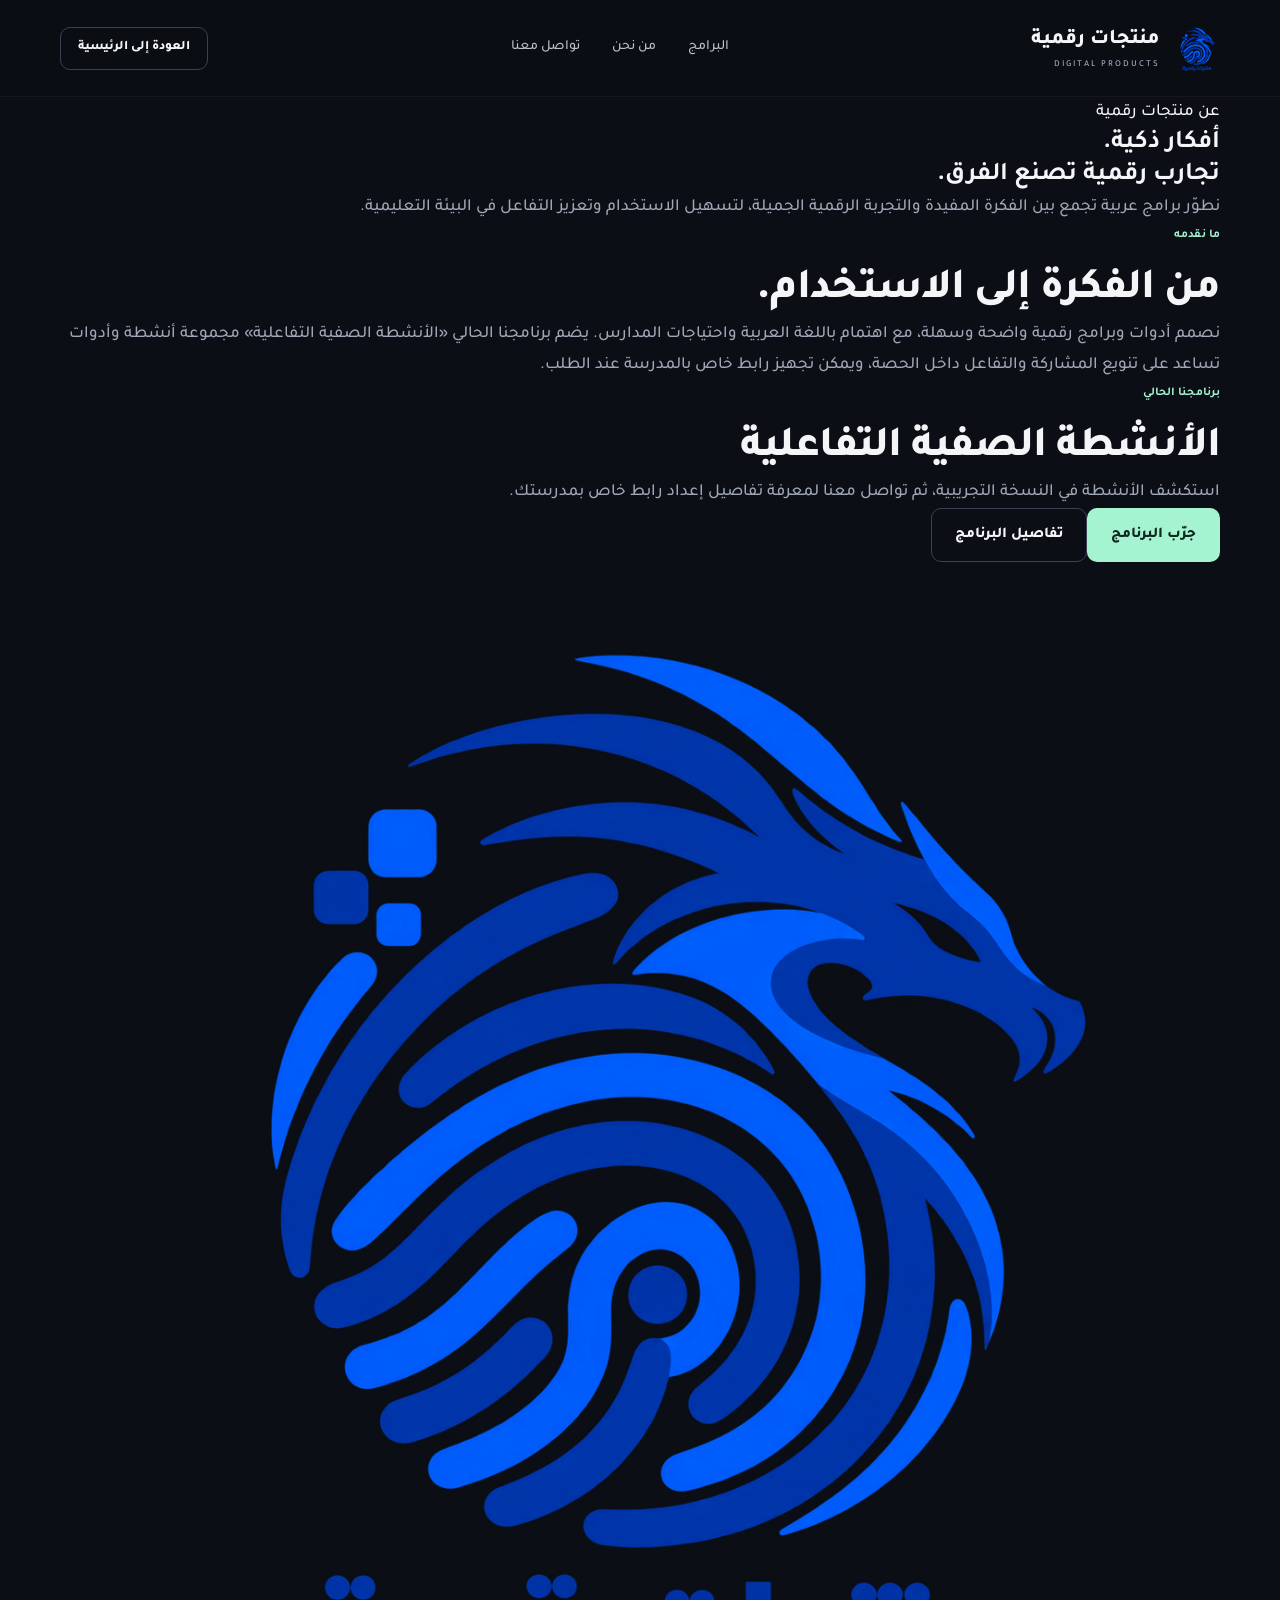
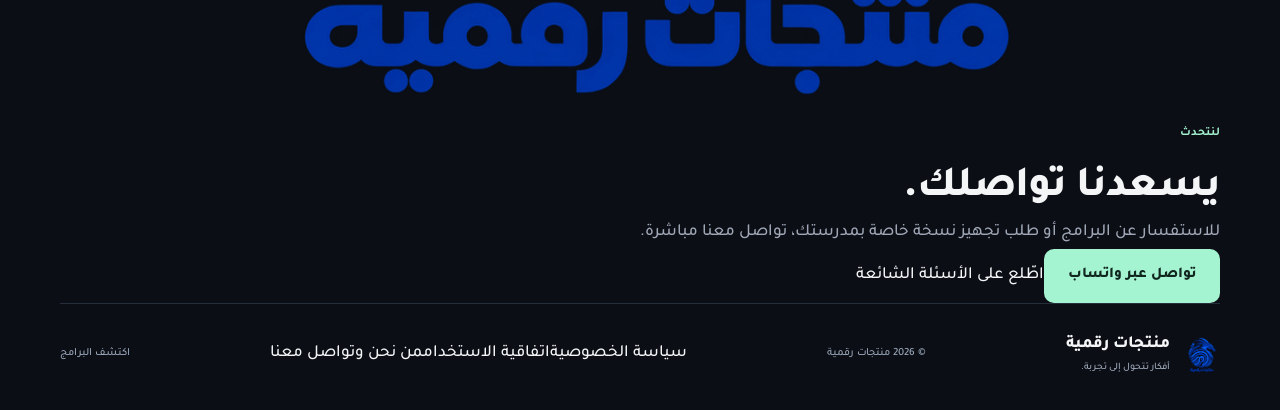
==== about.html @ e2113ac7 "إضافة صفحة من نحن والتواصل" ====
<!doctype html><html lang="ar" dir="rtl"><head><meta charset="UTF-8"><meta name="viewport" content="width=device-width,initial-scale=1"><meta name="theme-color" content="#0b0e14"><title>من نحن وتواصل معنا | منتجات رقمية</title><meta name="description" content="تعرف على منتجات رقمية وتواصل بشأن البرامج التعليمية والتفاعلية."><link rel="icon" href="assets/logo.png"><link rel="preconnect" href="https://fonts.googleapis.com"><link rel="preconnect" href="https://fonts.gstatic.com" crossorigin><link href="https://fonts.googleapis.com/css2?family=Tajawal:wght@400;500;700;800;900&display=swap" rel="stylesheet"><link rel="stylesheet" href="assets/styles.css?v=7"><link rel="stylesheet" href="assets/legal.css?v=1"></head><body><a class="skip" href="#main">انتقل إلى المحتوى</a><header class="header"><div class="wrap nav"><a class="brand" href="index.html"><img src="assets/logo.png" width="48" height="48" alt=""><span>منتجات رقمية<small>DIGITAL PRODUCTS</small></span></a><nav aria-label="التنقل الرئيسي"><a href="index.html#programs">البرامج</a><a href="about.html">من نحن</a><a href="about.html#contact">تواصل معنا</a></nav><div class="nav-end"><a class="button small outline" href="index.html">العودة إلى الرئيسية</a></div></div></header><main id="main" class="wrap about-page"><section class="about-hero"><div class="legal-kicker">عن منتجات رقمية</div><h1>أفكار ذكية.<br><span>تجارب رقمية تصنع الفرق.</span></h1><p class="legal-lead">نطوّر برامج عربية تجمع بين الفكرة المفيدة والتجربة الرقمية الجميلة، لتسهيل الاستخدام وتعزيز التفاعل في البيئة التعليمية.</p></section><section class="about-panel"><div><span class="eyebrow">ما نقدمه</span><h2>من الفكرة إلى الاستخدام.</h2></div><p>نصمم أدوات وبرامج رقمية واضحة وسهلة، مع اهتمام باللغة العربية واحتياجات المدارس. يضم برنامجنا الحالي «الأنشطة الصفية التفاعلية» مجموعة أنشطة وأدوات تساعد على تنويع المشاركة والتفاعل داخل الحصة، ويمكن تجهيز رابط خاص بالمدرسة عند الطلب.</p></section><section class="about-product"><div><span class="eyebrow">برنامجنا الحالي</span><h2>الأنشطة الصفية التفاعلية</h2><p>استكشف الأنشطة في النسخة التجريبية، ثم تواصل معنا لمعرفة تفاصيل إعداد رابط خاص بمدرستك.</p><div class="about-actions"><a class="button primary" href="https://activitiesclass.github.io/class-activities-platform/" target="_blank" rel="noopener noreferrer">جرّب البرنامج</a><a class="button outline" href="index.html#programs">تفاصيل البرنامج</a></div></div><div class="about-mark"><img src="assets/logo.png" alt="شعار منتجات رقمية"></div></section><section id="contact" class="about-contact"><div><span class="eyebrow">لنتحدث</span><h2>يسعدنا تواصلك.</h2><p>للاستفسار عن البرامج أو طلب تجهيز نسخة خاصة بمدرستك، تواصل معنا مباشرة.</p></div><div class="contact-actions"><a class="button primary" href="https://api.whatsapp.com/send?phone=96895214998&amp;text=%D9%85%D8%B1%D8%AD%D8%A8%D9%8B%D8%A7%20%D9%85%D9%86%D8%AA%D8%AC%D8%A7%D8%AA%20%D8%B1%D9%82%D9%85%D9%8A%D8%A9%D8%8C%20%D8%A3%D8%B1%D8%BA%D8%A8%20%D9%81%D9%8A%20%D8%A7%D9%84%D8%A7%D8%B3%D8%AA%D9%81%D8%B3%D8%A7%D8%B1%20%D8%B9%D9%86%20%D8%A7%D9%84%D8%A8%D8%B1%D8%A7%D9%85%D8%AC." target="_blank" rel="noopener noreferrer">تواصل عبر واتساب</a><a class="text-link" href="index.html#faq">اطّلع على الأسئلة الشائعة</a></div></section></main><footer class="wrap footer"><a class="brand" href="index.html"><img src="assets/logo.png" width="38" height="38" alt=""><span>منتجات رقمية<small>أفكار تتحول إلى تجربة.</small></span></a><p>© 2026 منتجات رقمية</p><nav class="footer-links" aria-label="روابط قانونية ومعلوماتية"><a href="privacy.html">سياسة الخصوصية</a><a href="terms.html">اتفاقية الاستخدام</a><a href="about.html" aria-current="page">من نحن وتواصل معنا</a></nav><a href="index.html#programs">اكتشف البرامج</a></footer></body></html>
---- assets/styles.css ----
:root{--bg:#0b0e14;--panel:#12161f;--panel2:#171d28;--ink:#f4f5f7;--muted:#a0a8b8;--line:#272e3b;--accent:#a4f3d1;--blue:#3778ff;--radius:24px}*{box-sizing:border-box}html{scroll-behavior:smooth;scroll-padding-top:110px}body{margin:0;color:var(--ink);background:var(--bg);font:500 17px/1.85 Tajawal,Arial,sans-serif}a{color:inherit;text-decoration:none}button,input,textarea{font:inherit}button,a,input,textarea,summary{-webkit-tap-highlight-color:transparent}button,a,summary{touch-action:manipulation}button{cursor:pointer}svg{width:21px;height:21px;flex-shrink:0;vertical-align:middle}img{max-width:100%;display:block}h1,h2,h3,p{margin:0}h1,h2,h3{line-height:1.25}p{color:var(--muted)}button,input,textarea{color:inherit}a:focus-visible,button:focus-visible,input:focus-visible,textarea:focus-visible,summary:focus-visible{outline:2px solid var(--accent);outline-offset:5px}[hidden]{display:none!important}.wrap{width:min(1160px,calc(100% - 96px));margin-inline:auto}.accent{color:var(--accent)}.muted{color:#858e9e}.skip{position:fixed;top:-100px;right:20px;z-index:100;background:var(--accent);color:var(--bg);padding:12px}.skip:focus{top:10px}.header{position:sticky;top:0;z-index:50;background:#0b0e14ed;backdrop-filter:blur(20px);border-bottom:1px solid #ffffff0b}.nav{height:96px;display:flex;align-items:center;justify-content:space-between;gap:32px}.brand{display:flex;align-items:center;gap:12px;flex-shrink:0}.brand img{object-fit:contain}.brand>span{font-size:21px;font-weight:800;line-height:1.3}.brand small{display:block;font-size:9px;color:#a3adbf;letter-spacing:2px;font-weight:500;margin-top:6px}.nav nav{display:flex;gap:32px;font-size:14px;color:#bac1cf}.nav nav a{transition:color .2s}.nav nav a:hover{color:var(--accent)}.nav-end{display:flex;gap:12px;align-items:center}.button{display:inline-flex;align-items:center;justify-content:center;gap:15px;min-height:54px;padding:12px 23px;border-radius:10px;border:1px solid transparent;font-size:15px;font-weight:800;line-height:1.5;transition:background .2s,transform .2s,border-color .2s}.button:hover{transform:translateY(-2px)}.primary{background:var(--accent);color:#10271f}.primary:hover{background:#c1ffe6}.outline{border-color:#394252;background:transparent;color:var(--ink)}.outline:hover{background:#ffffff07;border-color:#788697}.quiet{background:transparent;color:#d0d7e4;padding-inline:8px}.quiet:hover{color:var(--accent)}.small{font-size:13px;min-height:43px;padding:10px 17px}.small svg{width:17px;height:17px}.menu-toggle{display:none;width:44px;height:44px;border:1px solid var(--line);border-radius:10px;background:transparent;place-items:center}.hero{position:relative;text-align:center;padding-block:83px 0;isolation:isolate;overflow:hidden}.hero-label{display:inline-flex;align-items:center;gap:10px;color:#bdc6d7;font-size:13px;letter-spacing:.1px}.hero-label>span{width:6px;height:6px;border-radius:50%;background:var(--accent);box-shadow:0 0 15px #a4f3d155}.hero h1{font-size:clamp(49px,6.2vw,78px);font-weight:800;line-height:1.18;letter-spacing:-2px;margin-top:28px}.hero h1>span{color:var(--accent)}.hero>p{font-size:18px;line-height:1.9;margin:25px auto 0;max-width:600px}.hero-actions{display:flex;align-items:center;gap:15px;flex-wrap:wrap;margin-top:30px}.hero .hero-actions{justify-content:center}.hero-foot{display:flex;justify-content:center;gap:45px;margin-top:65px;border-top:1px solid var(--line);padding-block:23px;color:#a6b0c1;font-size:12px}.hero-foot>span{position:relative}.hero-foot>span+span:before{content:'';position:absolute;right:-23px;width:3px;height:3px;border-radius:50%;background:#5c6678;top:10px}.hero-glow{position:absolute;width:760px;height:400px;border-radius:50%;z-index:-1;background:radial-gradient(ellipse,#155a6933,transparent 68%);top:30px;left:50%;transform:translateX(-50%);pointer-events:none}.section{padding-block:88px}.section-head{display:flex;justify-content:space-between;gap:30px;align-items:end;margin-bottom:38px}.eyebrow{display:block;color:var(--accent);font-size:12px;font-weight:700;letter-spacing:.1px;margin-bottom:17px}h2{font-size:clamp(32px,3.4vw,43px);font-weight:800;letter-spacing:-1px;line-height:1.3}.section-head>p{font-size:15px;margin-bottom:5px;line-height:1.8}.catalog{padding-top:60px}.product-card{display:grid;grid-template-columns:1fr 1fr;background:var(--panel);border:1px solid #333c4a;border-radius:var(--radius);overflow:hidden;transition:border-color .25s,box-shadow .25s}.product-card:hover{border-color:#536174;box-shadow:0 16px 60px #0003}.art-link{display:flex;min-width:0;padding:14px}.product-art{position:relative;isolation:isolate;min-height:425px;border-radius:17px;overflow:hidden;background:radial-gradient(ellipse at 50% 60%,#2455b9 0,#122e67 40%,#102041 70%,#0c1730 100%);width:100%;display:flex;flex-direction:column;justify-content:space-between;color:#fff;border:1px solid #8aafff25}.art-grid{position:absolute;inset:0;z-index:-1;background-image:linear-gradient(#ffffff05 1px,transparent 1px),linear-gradient(90deg,#ffffff05 1px,transparent 1px);background-size:46px 46px;mask-image:linear-gradient(#000,transparent)}.art-top{display:flex;align-items:center;justify-content:space-between;gap:15px;padding:28px 28px 0;direction:ltr;font:500 9px/1.5 Arial,sans-serif;letter-spacing:2px;color:#a5bfee}.live-dot{display:inline-flex;align-items:center;gap:7px;direction:rtl;font:500 11px/1.5 Tajawal,Arial,sans-serif;letter-spacing:0;color:#c7dcff}.live-dot:before{content:'';width:5px;height:5px;background:#a4f3d1;border-radius:50%}.art-core{position:relative;text-align:center;padding-block:24px 26px;display:flex;align-items:center;justify-content:center;flex-wrap:wrap;gap:12px}.art-icon{position:absolute;top:25px;right:35px;display:grid;place-items:center;width:49px;height:49px;border:1px solid #a5c2ff40;background:#b5d4ff0d;border-radius:14px;transform:rotate(12deg);box-shadow:0 12px 28px #081a4733}.art-icon svg{width:23px;height:23px;color:#bdd7ff}.art-number{font:500 clamp(120px,15vw,175px)/1 Arial,sans-serif;letter-spacing:-10px;color:#e5efff;text-shadow:0 4px 0 #87a8df,0 10px 35px #123882;direction:ltr;order:1}.art-caption{font-size:16px;line-height:1.65;color:#d0e0ff;text-align:right;margin-top:34px;order:0}.art-core:after{content:'';position:absolute;width:255px;height:255px;border:1px solid #b4d4ff18;border-radius:50%;top:50%;left:50%;transform:translate(-50%,-50%);z-index:-1}.art-bottom{display:flex;justify-content:space-around;gap:9px;padding:23px 18px;border-top:1px solid #a5c2ff22;background:#03133022;color:#cbdafa;font-size:11px}.art-bottom>span{display:flex;align-items:center;gap:7px}.art-bottom svg{width:16px;height:16px}.product-copy{padding:37px 34px;display:flex;flex-direction:column;align-items:stretch}.product-meta{display:flex;justify-content:space-between;align-items:center;gap:12px;font-size:11px;margin-bottom:27px}.badge{color:#c2cce0;border:1px solid #394456;border-radius:5px;padding:3px 9px}.availability{display:flex;align-items:center;gap:7px;color:#a6bdaf}.availability i{width:5px;height:5px;border-radius:50%;background:var(--accent)}.product-copy h3{font-size:38px;letter-spacing:-.8px;font-weight:800;margin-bottom:19px;line-height:1.23}.product-copy>p{font-size:15px;line-height:1.9;max-width:425px}.product-features{display:flex;flex-wrap:wrap;gap:10px 20px;margin-top:21px;color:#bdc7d8;font-size:11px}.product-features span{display:flex;gap:6px;align-items:center}.product-features svg{width:14px;height:14px;color:var(--accent)}.product-actions{display:flex;align-items:center;gap:16px;padding-top:25px;margin-top:auto}.product-actions .button{font-size:13px;min-height:49px;padding-inline:17px}.product-actions .quiet{padding-inline:0}.product-actions .quiet svg{width:17px;height:17px}.next-product{display:flex;align-items:center;gap:25px;padding:25px 5px;border-bottom:1px solid var(--line);margin-top:10px;font-size:13px}.next-product>span:first-child{display:flex;align-items:center;gap:10px;color:#c5cddd}.next-product svg{width:17px;height:17px;color:var(--accent)}.next-product p{font-size:12px}.soon{margin-inline-start:auto;color:#8794a9;font-size:10px;border:1px solid var(--line);padding:1px 11px;border-radius:30px}.steps{display:grid;grid-template-columns:repeat(3,1fr);gap:35px;border-top:1px solid var(--line);padding-top:30px}.step-index{font:500 12px/1.5 Arial,sans-serif;color:#718098;letter-spacing:1px}.steps h3{font-size:23px;font-weight:700;margin:28px 0 14px}.steps p{font-size:14px;line-height:1.9;max-width:300px}.requirements{display:grid;grid-template-columns:1fr 1.8fr;gap:25px;background:var(--panel);border:1px solid var(--line);border-radius:17px;padding:28px 30px;margin-top:40px;align-items:center}.requirements .eyebrow{margin-bottom:9px;font-size:10px}.requirements h3{font-size:20px}.requirements ul{display:grid;grid-template-columns:repeat(3,1fr);list-style:none;padding:0;margin:0;gap:20px}.requirements li{display:flex;gap:10px;align-items:start;font-size:13px}.requirements li svg{width:19px;height:19px;color:#b0d8cb;margin-top:2px}.requirements small{display:block;font-size:10px;color:#8e99ac;margin-top:5px}.faq-section{display:grid;grid-template-columns:1fr 1.5fr;gap:80px;border-top:1px solid var(--line)}.section-intro>p{font-size:14px;margin-top:20px;max-width:280px}.faq-list details{border-bottom:1px solid var(--line)}.faq-list details:first-child{border-top:1px solid var(--line)}.faq-list summary{list-style:none;cursor:pointer;display:flex;justify-content:space-between;gap:25px;align-items:center;padding:23px 0;font-size:17px;font-weight:700}.faq-list summary::-webkit-details-marker{display:none}.faq-list summary svg{width:18px;height:18px;color:#909db0;transition:transform .2s}.faq-list details[open] summary{color:var(--accent)}.faq-list details[open] summary svg{transform:rotate(45deg)}.faq-list details>p{font-size:14px;line-height:2.1;padding-bottom:24px;max-width:560px}.contact{display:grid;grid-template-columns:1fr 1fr;gap:100px;border-top:1px solid var(--line);align-items:center}.contact h2{font-size:46px;line-height:1.3}.contact>div>p{max-width:390px;font-size:15px;margin-top:23px}.contact>div>.button{margin-top:25px}.phone-line{display:flex;align-items:center;gap:14px;margin-top:25px;font-size:12px;color:var(--muted)}.phone-line bdi{color:#c9d2e4;font:500 14px/1.5 Arial,sans-serif;letter-spacing:1px}.copy-number{border:1px solid var(--line);background:transparent;border-radius:6px;width:30px;height:30px;display:grid;place-items:center}.copy-number svg{width:14px;height:14px}.contact>div>.contact-help{font-size:11px;line-height:2;margin-top:12px}.contact-help a{color:var(--accent);text-decoration:underline;text-underline-offset:4px}.contact>div>.copy-status{font-size:12px;color:var(--accent);min-height:20px;margin-top:6px}.request-form{background:var(--panel);border:1px solid #333d4d;padding:33px;border-radius:var(--radius);display:flex;flex-direction:column;gap:12px}.form-top{display:flex;justify-content:space-between;align-items:center;font-size:11px;color:#95a5bd;border-bottom:1px solid var(--line);padding-bottom:17px;margin-bottom:12px}.form-top>span{font:500 10px/1 Arial,sans-serif}.request-form h3{font-size:30px;font-weight:800}.request-form>p{font-size:13px;margin-bottom:11px}.request-form label{font-size:13px;display:flex;justify-content:space-between}.request-form label small{color:#7e8a9f;font-size:10px}.request-form input,.request-form textarea{width:100%;border:1px solid #354052;background:#0b0f18;border-radius:8px;padding:12px 14px;font-size:14px;resize:vertical}.request-form input::placeholder,.request-form textarea::placeholder{color:#748098}.request-form .button{margin-top:10px}.privacy{font-size:10px;color:#93a0b3;line-height:1.9;text-align:center}.footer{border-top:1px solid var(--line);padding-block:30px 35px;display:flex;align-items:center;justify-content:space-between;gap:30px}.footer .brand>span{font-size:17px}.footer .brand small{letter-spacing:0;font-size:10px}.footer p,.footer>a:last-child{font-size:11px;color:#9aa7bb}.footer>a:last-child{display:flex;align-items:center;gap:10px}.footer svg{width:16px;height:16px}.breadcrumbs{padding-top:30px;display:flex;gap:12px;align-items:center;color:#8896ac;font-size:12px}.breadcrumbs>a{color:#c7d1e4}.product-hero{display:grid;grid-template-columns:1fr 1fr;gap:65px;align-items:center;padding-block:55px 70px}.product-hero h1{font-size:clamp(42px,4.4vw,58px);letter-spacing:-1px;line-height:1.2}.product-hero .product-subtitle{color:#e6edf8;font-size:19px;margin:23px 0 15px;font-weight:700}.product-hero>div>p{font-size:16px;line-height:1.9;max-width:470px}.product-hero .hero-actions{gap:12px}.product-hero .button{padding-inline:18px;font-size:14px}.product-hero>div>.demo-disclaimer{font-size:11px;margin-top:18px;color:#8e9bb1}.product-hero .product-art{min-height:405px}.facts{display:grid;grid-template-columns:repeat(3,1fr);border-block:1px solid var(--line);padding-block:27px}.facts>div{text-align:center;border-inline-end:1px solid var(--line)}.facts>div:last-child{border:0}.facts strong{display:block;font-size:26px;color:var(--accent);line-height:1.4}.facts span{font-size:12px;color:#99a7bb;display:block;margin-top:6px}.feature-grid{display:grid;grid-template-columns:repeat(3,1fr);border-top:1px solid var(--line);border-right:1px solid var(--line)}.feature-grid>article{padding:30px;border-left:1px solid var(--line);border-bottom:1px solid var(--line)}.feature-icon{display:grid;place-items:center;width:43px;height:43px;border:1px solid #344254;border-radius:11px;background:#151f29;color:var(--accent);margin-bottom:26px}.feature-grid h3{font-size:21px;margin-bottom:14px}.feature-grid p{font-size:14px;line-height:1.95}
@media(min-width:1500px){.hero{padding-top:100px}.hero h1{font-size:82px}}@media(max-width:1100px){.wrap{width:calc(100% - 64px)}.nav{gap:20px}.nav nav{gap:23px}.product-copy{padding:30px 26px}.product-copy h3{font-size:33px}.product-actions{gap:12px}.product-actions .button{padding-inline:13px;font-size:12px;gap:9px}.art-top{padding:23px 20px 0}.art-bottom{padding-inline:12px;font-size:10px;gap:6px}.art-icon{right:22px;top:14px}.art-core{gap:9px}.art-caption{font-size:14px}.art-number{font-size:150px}.contact{gap:55px}.requirements{grid-template-columns:1fr 2fr;padding:25px}.requirements h3{font-size:18px}.requirements ul{gap:12px}.requirements li{font-size:12px}.faq-section{gap:50px}.product-hero{gap:40px}.feature-grid>article{padding:25px}}
@media(max-width:800px){.nav{height:80px}.nav nav{display:none;position:absolute;top:79px;left:0;right:0;background:#111721;border-bottom:1px solid var(--line);padding:24px 32px;box-shadow:0 10px 25px #0003}.nav nav.open{display:flex;flex-direction:column;gap:20px}.menu-toggle{display:grid}.nav-end>.button{display:none}.hero{padding-top:60px}.hero h1{font-size:60px}.section{padding-block:65px}.catalog{padding-top:45px}.section-head>p{font-size:13px}.product-card{grid-template-columns:1fr 1fr}.product-copy{padding:24px 22px}.product-meta{flex-wrap:wrap;gap:10px;margin-bottom:22px}.product-copy h3{font-size:29px}.product-copy>p{font-size:13px}.product-art{min-height:410px}.art-top{font-size:7px;letter-spacing:1px;flex-direction:column;align-items:start;gap:9px;padding-top:22px}.art-core{flex-direction:column;padding-top:16px;gap:15px}.art-number{font-size:134px;order:0;letter-spacing:-8px}.art-caption{font-size:14px;margin:0;order:1;text-align:center}.art-caption br{display:none}.art-icon{width:35px;height:35px;right:15px;top:0;border-radius:9px}.art-icon svg{width:18px;height:18px}.art-bottom{gap:6px;padding:20px 8px;font-size:8px}.art-bottom svg{width:13px;height:13px}.product-actions{flex-wrap:wrap;gap:9px;padding-top:22px}.product-actions .primary{width:100%}.product-actions .quiet{margin-inline:auto}.product-features{font-size:10px;gap:8px}.steps{gap:22px}.steps h3{font-size:21px}.steps p{font-size:13px}.requirements{grid-template-columns:1fr;gap:25px}.requirements h3{font-size:21px}.requirements ul{gap:25px}.requirements li{font-size:13px}.faq-section{grid-template-columns:.9fr 1.1fr;gap:35px}.faq-list summary{font-size:16px}.contact{gap:35px}.contact h2{font-size:37px}.contact>div>p{font-size:14px}.request-form{padding:25px}.request-form h3{font-size:27px}.contact>div>.contact-help{font-size:10px}.product-hero{grid-template-columns:1fr;gap:40px;padding-top:40px}.product-hero>div:first-child{max-width:600px}.product-hero h1{font-size:58px}.product-hero .product-art{min-height:350px}.product-hero .art-top{flex-direction:row}.product-hero .art-core{flex-direction:row;gap:20px}.product-hero .art-caption{order:0;margin-top:30px}.product-hero .art-number{order:1;font-size:150px}.product-hero .art-icon{right:90px;width:45px;height:45px}.product-hero .art-bottom{font-size:12px}.feature-grid{grid-template-columns:repeat(2,1fr)}}
@media(max-width:560px){.wrap{width:calc(100% - 36px)}body{font-size:16px}.nav{height:76px;gap:15px}.nav nav{top:75px;padding-inline:23px}.brand>span{font-size:19px}.brand img{width:41px;height:41px}.brand{gap:9px}.brand small{font-size:8px;letter-spacing:1.4px}.hero{padding-top:50px}.hero-label{font-size:11px}.hero h1{font-size:clamp(37px,10.8vw,58px);letter-spacing:-1.1px;margin-top:25px;line-height:1.23}.hero>p{font-size:15px;margin-top:22px;line-height:1.9}.hero .hero-actions{gap:11px;margin-top:27px;flex-direction:column}.hero .button{min-width:215px;font-size:14px;min-height:50px}.hero-foot{gap:21px;font-size:9px;margin-top:40px;padding-block:20px}.hero-foot>span+span:before{right:-11px;top:8px;width:2px;height:2px}.hero-glow{width:440px;height:370px;top:-5px}.section{padding-block:52px}.catalog{padding-top:35px}.section-head{flex-direction:column;align-items:start;gap:20px;margin-bottom:28px}.section-head>p{font-size:14px}.section-head>p br{display:none}.eyebrow{font-size:11px;margin-bottom:14px}h2{font-size:32px;letter-spacing:-.6px}.product-card{grid-template-columns:1fr;border-radius:20px}.art-link{padding:10px 10px 0}.product-art{min-height:300px;border-radius:13px}.art-top{flex-direction:row;font-size:8px;letter-spacing:1px;align-items:center;padding:22px 20px 0}.live-dot{font-size:10px}.art-core{flex-direction:row;gap:15px;padding-block:15px 20px}.art-number{font-size:139px;order:1;letter-spacing:-9px}.art-caption{font-size:14px;text-align:right;order:0;margin-top:24px}.art-caption br{display:block}.art-icon{width:36px;height:36px;top:6px;right:20px}.art-bottom{font-size:10px;padding:18px 12px}.art-bottom svg{width:14px;height:14px}.product-copy{padding:26px 23px 25px}.product-meta{flex-wrap:nowrap;font-size:10px;margin-bottom:22px}.product-copy h3{font-size:35px}.product-copy h3 br{display:none}.product-copy>p{font-size:15px}.product-features{font-size:11px;gap:11px 18px;margin-top:18px}.product-actions{flex-wrap:nowrap;gap:15px;padding-top:25px}.product-actions .primary{width:auto;min-height:49px;padding-inline:17px;font-size:13px}.product-actions .quiet{font-size:12px;gap:7px;white-space:nowrap;margin:0}.product-actions .quiet svg{width:16px;height:16px}.next-product{gap:12px;flex-wrap:wrap;padding-block:22px;font-size:12px}.next-product>p{font-size:11px;order:2;width:100%;padding-right:28px}.soon{font-size:9px}.steps{grid-template-columns:1fr;gap:0;padding-top:0}.steps article{position:relative;padding:25px 37px 25px 0;border-bottom:1px solid var(--line)}.step-index{position:absolute;right:0;top:28px;font-size:10px}.steps h3{font-size:23px;margin:0 0 12px}.steps p{font-size:14px;max-width:100%}.requirements{padding:25px 22px;margin-top:28px;border-radius:14px;gap:23px}.requirements h3{font-size:21px}.requirements ul{grid-template-columns:1fr;gap:20px}.requirements li{font-size:15px;gap:14px}.requirements li svg{width:21px;height:21px}.requirements small{font-size:11px;margin-top:3px}.faq-section{grid-template-columns:1fr;gap:30px}.section-intro>p{font-size:14px;max-width:100%;margin-top:15px}.faq-list summary{font-size:16px;gap:18px;padding-block:22px}.faq-list details>p{font-size:14px}.contact{grid-template-columns:1fr;gap:30px}.contact h2{font-size:40px}.contact>div>p{font-size:15px;max-width:100%}.phone-line{font-size:12px}.contact>div>.contact-help{font-size:11px}.request-form{padding:26px 22px;border-radius:18px}.request-form input,.request-form textarea{font-size:16px}.request-form h3{font-size:29px}.request-form .button{font-size:15px}.privacy{font-size:10px}.footer{flex-wrap:wrap;gap:22px;padding-bottom:30px}.footer .brand{width:100%}.footer p,.footer>a:last-child{font-size:11px}.breadcrumbs{padding-top:23px;font-size:10px}.product-hero{padding-block:37px 45px;gap:32px}.product-hero h1{font-size:clamp(35px,9.8vw,53px)}.product-hero .product-subtitle{font-size:18px;margin-top:22px}.product-hero>div>p{font-size:15px}.product-hero .button{font-size:13px;padding-inline:15px;gap:10px}.product-hero .hero-actions{gap:11px}.product-hero .product-art{min-height:300px}.product-hero .art-core{gap:14px}.product-hero .art-number{font-size:140px}.product-hero .art-icon{right:20px;width:36px;height:36px}.product-hero .art-caption{margin-top:24px;font-size:14px}.product-hero .art-bottom{font-size:10px}.facts{padding-block:23px}.facts strong{font-size:21px}.facts span{font-size:9px;padding-inline:7px;line-height:1.7}.feature-grid{grid-template-columns:1fr}.feature-grid>article{padding:25px}.feature-icon{margin-bottom:23px}.feature-grid h3{font-size:23px}.feature-grid p{font-size:15px}}
@media(prefers-reduced-motion:reduce){html{scroll-behavior:auto}*,*:before,*:after{transition:none!important;animation:none!important}}
@media(max-width:380px){.product-actions{flex-wrap:wrap;gap:7px}.product-actions .button{width:100%;justify-content:center}.hero-foot{gap:17px;font-size:8px}.hero-foot>span+span:before{right:-9px}.requirements{padding-inline:19px}}

.product-features a{display:flex;gap:6px;align-items:center;color:#74ddd5;text-decoration:underline;text-decoration-color:rgba(116,221,213,.45);text-underline-offset:3px}.product-features a:hover{text-decoration-color:currentColor}
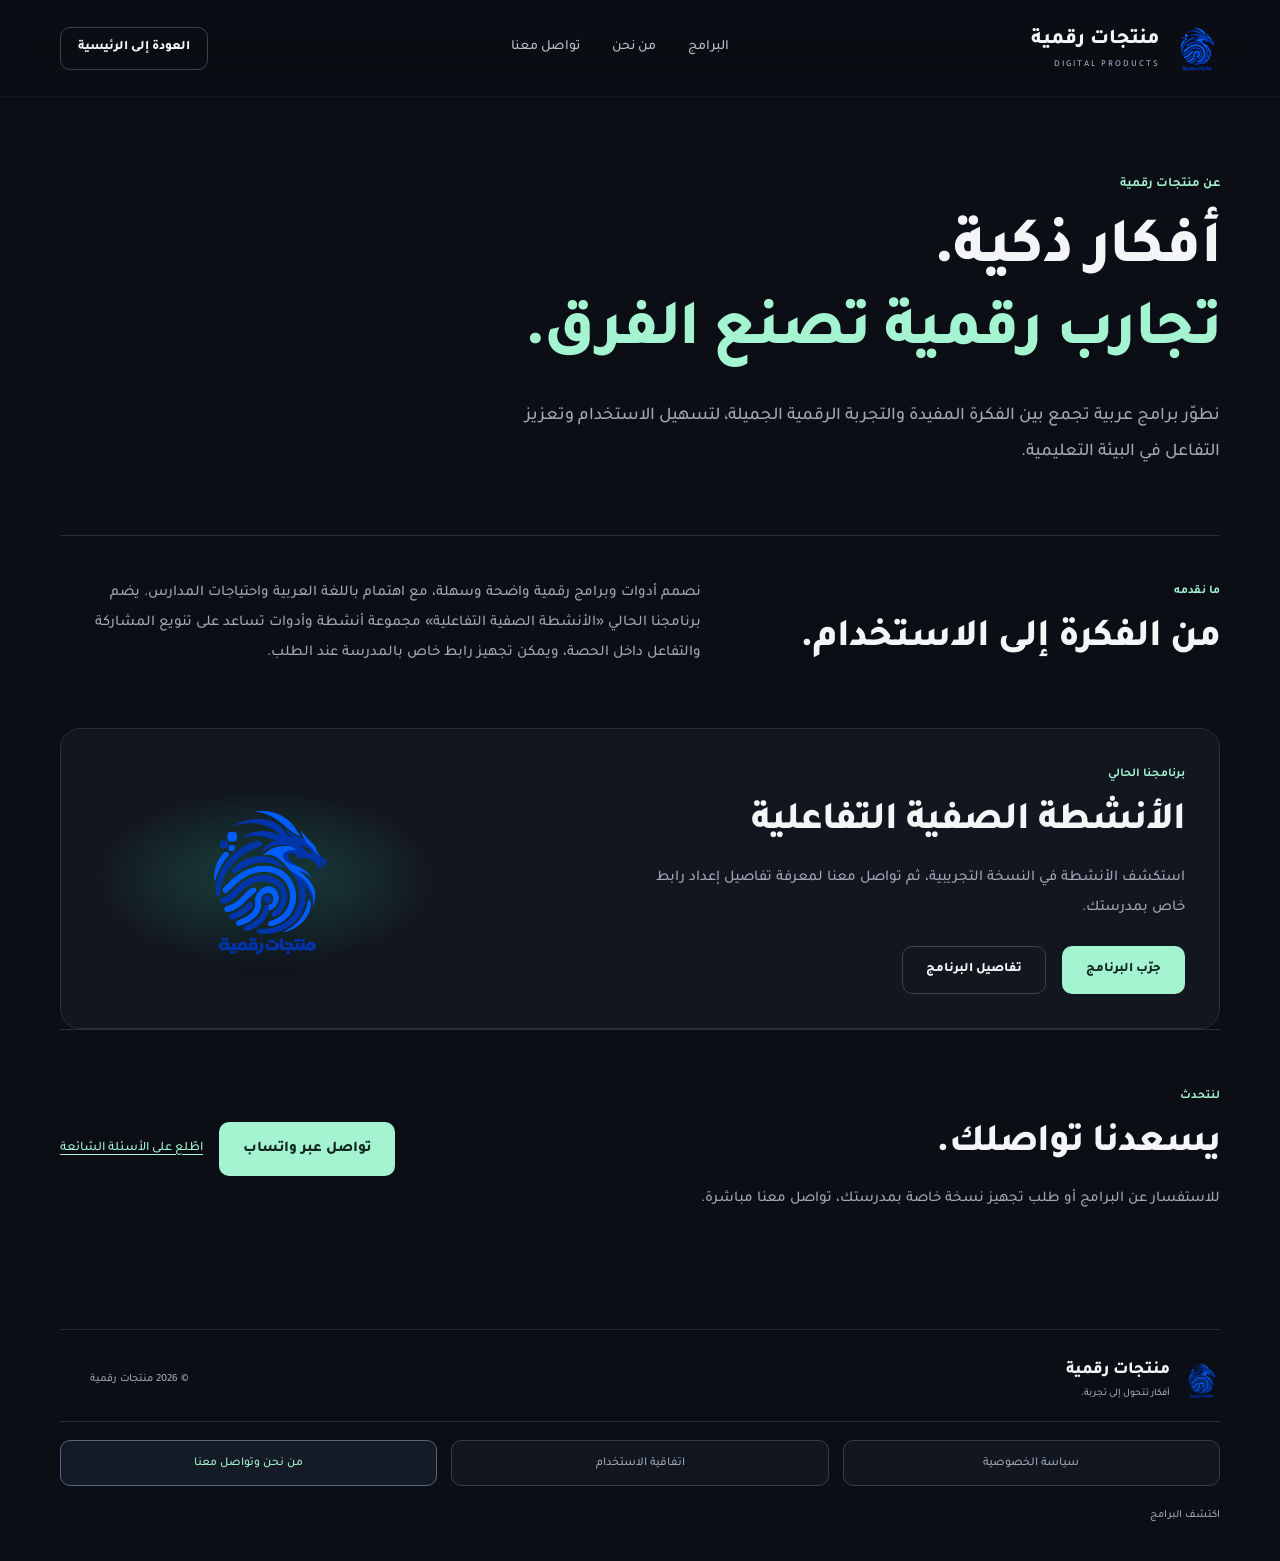
==== commit 51a5dcaa: "Organize digital products catalog and legal links" ====
--- a/about.html
+++ b/about.html
@@ -1 +1 @@
-<!doctype html><html lang="ar" dir="rtl"><head><meta charset="UTF-8"><meta name="viewport" content="width=device-width,initial-scale=1"><meta name="theme-color" content="#0b0e14"><title>من نحن وتواصل معنا | منتجات رقمية</title><meta name="description" content="تعرف على منتجات رقمية وتواصل بشأن البرامج التعليمية والتفاعلية."><link rel="icon" href="assets/logo.png"><link rel="preconnect" href="https://fonts.googleapis.com"><link rel="preconnect" href="https://fonts.gstatic.com" crossorigin><link href="https://fonts.googleapis.com/css2?family=Tajawal:wght@400;500;700;800;900&display=swap" rel="stylesheet"><link rel="stylesheet" href="assets/styles.css?v=7"><link rel="stylesheet" href="assets/legal.css?v=1"></head><body><a class="skip" href="#main">انتقل إلى المحتوى</a><header class="header"><div class="wrap nav"><a class="brand" href="index.html"><img src="assets/logo.png" width="48" height="48" alt=""><span>منتجات رقمية<small>DIGITAL PRODUCTS</small></span></a><nav aria-label="التنقل الرئيسي"><a href="index.html#programs">البرامج</a><a href="about.html">من نحن</a><a href="about.html#contact">تواصل معنا</a></nav><div class="nav-end"><a class="button small outline" href="index.html">العودة إلى الرئيسية</a></div></div></header><main id="main" class="wrap about-page"><section class="about-hero"><div class="legal-kicker">عن منتجات رقمية</div><h1>أفكار ذكية.<br><span>تجارب رقمية تصنع الفرق.</span></h1><p class="legal-lead">نطوّر برامج عربية تجمع بين الفكرة المفيدة والتجربة الرقمية الجميلة، لتسهيل الاستخدام وتعزيز التفاعل في البيئة التعليمية.</p></section><section class="about-panel"><div><span class="eyebrow">ما نقدمه</span><h2>من الفكرة إلى الاستخدام.</h2></div><p>نصمم أدوات وبرامج رقمية واضحة وسهلة، مع اهتمام باللغة العربية واحتياجات المدارس. يضم برنامجنا الحالي «الأنشطة الصفية التفاعلية» مجموعة أنشطة وأدوات تساعد على تنويع المشاركة والتفاعل داخل الحصة، ويمكن تجهيز رابط خاص بالمدرسة عند الطلب.</p></section><section class="about-product"><div><span class="eyebrow">برنامجنا الحالي</span><h2>الأنشطة الصفية التفاعلية</h2><p>استكشف الأنشطة في النسخة التجريبية، ثم تواصل معنا لمعرفة تفاصيل إعداد رابط خاص بمدرستك.</p><div class="about-actions"><a class="button primary" href="https://activitiesclass.github.io/class-activities-platform/" target="_blank" rel="noopener noreferrer">جرّب البرنامج</a><a class="button outline" href="index.html#programs">تفاصيل البرنامج</a></div></div><div class="about-mark"><img src="assets/logo.png" alt="شعار منتجات رقمية"></div></section><section id="contact" class="about-contact"><div><span class="eyebrow">لنتحدث</span><h2>يسعدنا تواصلك.</h2><p>للاستفسار عن البرامج أو طلب تجهيز نسخة خاصة بمدرستك، تواصل معنا مباشرة.</p></div><div class="contact-actions"><a class="button primary" href="https://api.whatsapp.com/send?phone=96895214998&amp;text=%D9%85%D8%B1%D8%AD%D8%A8%D9%8B%D8%A7%20%D9%85%D9%86%D8%AA%D8%AC%D8%A7%D8%AA%20%D8%B1%D9%82%D9%85%D9%8A%D8%A9%D8%8C%20%D8%A3%D8%B1%D8%BA%D8%A8%20%D9%81%D9%8A%20%D8%A7%D9%84%D8%A7%D8%B3%D8%AA%D9%81%D8%B3%D8%A7%D8%B1%20%D8%B9%D9%86%20%D8%A7%D9%84%D8%A8%D8%B1%D8%A7%D9%85%D8%AC." target="_blank" rel="noopener noreferrer">تواصل عبر واتساب</a><a class="text-link" href="index.html#faq">اطّلع على الأسئلة الشائعة</a></div></section></main><footer class="wrap footer"><a class="brand" href="index.html"><img src="assets/logo.png" width="38" height="38" alt=""><span>منتجات رقمية<small>أفكار تتحول إلى تجربة.</small></span></a><p>© 2026 منتجات رقمية</p><nav class="footer-links" aria-label="روابط قانونية ومعلوماتية"><a href="privacy.html">سياسة الخصوصية</a><a href="terms.html">اتفاقية الاستخدام</a><a href="about.html" aria-current="page">من نحن وتواصل معنا</a></nav><a href="index.html#programs">اكتشف البرامج</a></footer></body></html>
+<!doctype html><html lang="ar" dir="rtl"><head><meta charset="UTF-8"><meta name="viewport" content="width=device-width,initial-scale=1"><meta name="theme-color" content="#0b0e14"><title>من نحن وتواصل معنا | منتجات رقمية</title><meta name="description" content="تعرف على منتجات رقمية وتواصل بشأن البرامج التعليمية والتفاعلية."><link rel="icon" href="assets/logo.png"><link rel="preconnect" href="https://fonts.googleapis.com"><link rel="preconnect" href="https://fonts.gstatic.com" crossorigin><link href="https://fonts.googleapis.com/css2?family=Tajawal:wght@400;500;700;800;900&display=swap" rel="stylesheet"><link rel="stylesheet" href="assets/styles.css?v=8"><link rel="stylesheet" href="assets/legal.css?v=2"></head><body><a class="skip" href="#main">انتقل إلى المحتوى</a><header class="header"><div class="wrap nav"><a class="brand" href="index.html"><img src="assets/logo.png" width="48" height="48" alt=""><span>منتجات رقمية<small>DIGITAL PRODUCTS</small></span></a><nav aria-label="التنقل الرئيسي"><a href="index.html#programs">البرامج</a><a href="about.html">من نحن</a><a href="about.html#contact">تواصل معنا</a></nav><div class="nav-end"><a class="button small outline" href="index.html">العودة إلى الرئيسية</a></div></div></header><main id="main" class="wrap about-page"><section class="about-hero"><div class="legal-kicker">عن منتجات رقمية</div><h1>أفكار ذكية.<br><span>تجارب رقمية تصنع الفرق.</span></h1><p class="legal-lead">نطوّر برامج عربية تجمع بين الفكرة المفيدة والتجربة الرقمية الجميلة، لتسهيل الاستخدام وتعزيز التفاعل في البيئة التعليمية.</p></section><section class="about-panel"><div><span class="eyebrow">ما نقدمه</span><h2>من الفكرة إلى الاستخدام.</h2></div><p>نصمم أدوات وبرامج رقمية واضحة وسهلة، مع اهتمام باللغة العربية واحتياجات المدارس. يضم برنامجنا الحالي «الأنشطة الصفية التفاعلية» مجموعة أنشطة وأدوات تساعد على تنويع المشاركة والتفاعل داخل الحصة، ويمكن تجهيز رابط خاص بالمدرسة عند الطلب.</p></section><section class="about-product"><div><span class="eyebrow">برنامجنا الحالي</span><h2>الأنشطة الصفية التفاعلية</h2><p>استكشف الأنشطة في النسخة التجريبية، ثم تواصل معنا لمعرفة تفاصيل إعداد رابط خاص بمدرستك.</p><div class="about-actions"><a class="button primary" href="https://activitiesclass.github.io/class-activities-platform/" target="_blank" rel="noopener noreferrer">جرّب البرنامج</a><a class="button outline" href="index.html#programs">تفاصيل البرنامج</a></div></div><div class="about-mark"><img src="assets/logo.png" alt="شعار منتجات رقمية"></div></section><section id="contact" class="about-contact"><div><span class="eyebrow">لنتحدث</span><h2>يسعدنا تواصلك.</h2><p>للاستفسار عن البرامج أو طلب تجهيز نسخة خاصة بمدرستك، تواصل معنا مباشرة.</p></div><div class="contact-actions"><a class="button primary" href="https://api.whatsapp.com/send?phone=96895214998&amp;text=%D9%85%D8%B1%D8%AD%D8%A8%D9%8B%D8%A7%20%D9%85%D9%86%D8%AA%D8%AC%D8%A7%D8%AA%20%D8%B1%D9%82%D9%85%D9%8A%D8%A9%D8%8C%20%D8%A3%D8%B1%D8%BA%D8%A8%20%D9%81%D9%8A%20%D8%A7%D9%84%D8%A7%D8%B3%D8%AA%D9%81%D8%B3%D8%A7%D8%B1%20%D8%B9%D9%86%20%D8%A7%D9%84%D8%A8%D8%B1%D8%A7%D9%85%D8%AC." target="_blank" rel="noopener noreferrer">تواصل عبر واتساب</a><a class="text-link" href="index.html#faq">اطّلع على الأسئلة الشائعة</a></div></section></main><footer class="wrap footer footer-with-links"><a class="brand" href="index.html"><img src="assets/logo.png" width="38" height="38" alt=""><span>منتجات رقمية<small>أفكار تتحول إلى تجربة.</small></span></a><p>© 2026 منتجات رقمية</p><nav class="footer-links" aria-label="روابط قانونية ومعلوماتية"><a href="privacy.html">سياسة الخصوصية</a><a href="terms.html">اتفاقية الاستخدام</a><a href="about.html" aria-current="page">من نحن وتواصل معنا</a></nav><a href="index.html#programs">اكتشف البرامج</a></footer></body></html>
--- a/assets/styles.css
+++ b/assets/styles.css
@@ -6,3 +6,12 @@
 @media(max-width:380px){.product-actions{flex-wrap:wrap;gap:7px}.product-actions .button{width:100%;justify-content:center}.hero-foot{gap:17px;font-size:8px}.hero-foot>span+span:before{right:-9px}.requirements{padding-inline:19px}}
 
 .product-features a{display:flex;gap:6px;align-items:center;color:#74ddd5;text-decoration:underline;text-decoration-color:rgba(116,221,213,.45);text-underline-offset:3px}.product-features a:hover{text-decoration-color:currentColor}
+
+/* Clear, roomy legal links across the company and product pages. */
+.footer-with-links{display:grid;grid-template-columns:minmax(0,1fr) auto auto;column-gap:30px;row-gap:20px;align-items:center}
+.footer-with-links .footer-links{grid-column:1/-1;display:grid;grid-template-columns:repeat(3,minmax(0,1fr));gap:14px;width:100%;padding-top:18px;border-top:1px solid var(--line)}
+.footer-with-links .footer-links a{display:flex;justify-content:center;align-items:center;min-height:46px;padding:10px 16px;border:1px solid #333c4a;border-radius:10px;background:var(--panel);font-size:12px;text-align:center;transition:border-color .2s,background .2s,color .2s}
+.footer-with-links .footer-links a:hover,.footer-with-links .footer-links a[aria-current=page]{color:var(--accent);border-color:#596778;background:#141b26}
+.program-grid{display:grid;grid-template-columns:minmax(0,1fr);gap:24px}
+@media(max-width:800px){.footer-with-links{grid-template-columns:minmax(0,1fr) auto;column-gap:16px;row-gap:14px}.footer-with-links>.brand{grid-column:1/-1}.footer-with-links .footer-links{grid-column:1/-1;grid-template-columns:1fr;gap:10px;padding-top:16px}}
+@media(max-width:560px){.footer-with-links{grid-template-columns:1fr;gap:16px}.footer-with-links>p,.footer-with-links>a:last-child{justify-self:start}.footer-with-links .footer-links a{min-height:44px;justify-content:flex-start;padding-inline:15px}}
--- a/assets/legal.css
+++ b/assets/legal.css
@@ -0,0 +1,10 @@
+.legal-page{padding-block:72px 100px;max-width:900px}.legal-kicker{color:var(--accent);font-size:13px;font-weight:700;margin-bottom:15px}.legal-page h1,.about-hero h1{font-size:clamp(39px,6vw,64px);font-weight:800;letter-spacing:-1.5px}.legal-lead{font-size:18px;line-height:2;margin-top:22px;max-width:740px}.updated{font-size:12px;margin-top:20px;color:#7f8ba0}.legal-page section{border-top:1px solid var(--line);padding-top:24px;margin-top:28px}.legal-page section h2{font-size:21px;margin-bottom:12px}.legal-page section p{font-size:15px;line-height:2.15}.legal-page a:not(.button),.text-link{color:var(--accent);text-decoration:underline;text-underline-offset:4px}.legal-note{margin-top:35px;padding:20px 23px;background:var(--panel);border:1px solid var(--line);border-radius:14px;color:#c5cfde;font-size:14px;line-height:2}.legal-note strong{color:var(--accent)}.footer-links{display:flex;flex-wrap:wrap;align-items:center;gap:10px 18px}.footer-links a{font-size:11px;color:#9aa7bb}.footer-links a:hover,.footer-links a[aria-current=page]{color:var(--accent)}.about-page{padding-bottom:90px}.about-hero{padding-block:76px 65px;max-width:900px}.about-hero h1{line-height:1.28}.about-hero h1 span{color:var(--accent)}.about-hero .legal-lead{max-width:700px}.about-panel,.about-product,.about-contact{display:grid;grid-template-columns:1fr 1.35fr;align-items:center;gap:45px;border-top:1px solid var(--line);padding-block:42px}.about-panel h2,.about-product h2,.about-contact h2{font-size:clamp(27px,3.5vw,39px)}.about-panel .eyebrow,.about-product .eyebrow,.about-contact .eyebrow{margin-bottom:13px}.about-panel>p,.about-product p,.about-contact p{font-size:15px;line-height:2}.about-product{grid-template-columns:1.35fr .65fr;background:var(--panel);border:1px solid var(--line);border-radius:20px;padding:34px;margin-top:18px}.about-product p{max-width:560px;margin-top:14px}.about-mark{display:grid;place-items:center;min-height:180px;background:radial-gradient(ellipse,#1d4946,transparent 70%);border-radius:16px}.about-mark img{width:min(160px,70%);height:auto;filter:drop-shadow(0 10px 28px #0006)}.about-actions,.contact-actions{display:flex;align-items:center;gap:16px;flex-wrap:wrap;margin-top:23px}.about-actions .button{font-size:13px;min-height:48px}.about-contact{grid-template-columns:1fr auto;padding-block:55px 25px}.about-contact p{max-width:540px;margin-top:13px}.contact-actions{margin-top:0}.text-link{font-size:13px}@media(max-width:800px){.footer{flex-wrap:wrap}.footer-links{order:3;width:100%;padding-block:4px}.about-panel,.about-product,.about-contact{gap:25px}.about-mark{min-height:140px}}@media(max-width:560px){.legal-page{padding-block:45px 65px}.legal-lead{font-size:16px}.legal-page section h2{font-size:19px}.legal-page section p{font-size:14px}.about-hero{padding-block:50px 42px}.about-panel,.about-product,.about-contact{grid-template-columns:1fr;gap:17px;padding-block:28px}.about-product{padding:25px 21px}.about-mark{min-height:120px;order:-1}.contact-actions{margin-top:5px}.footer-links{gap:12px 16px}.footer-links a{font-size:10px}}
+
+/* Clear, roomy legal links across the company and product pages. */
+.footer-with-links{display:grid;grid-template-columns:minmax(0,1fr) auto auto;column-gap:30px;row-gap:20px;align-items:center}
+.footer-with-links .footer-links{grid-column:1/-1;display:grid;grid-template-columns:repeat(3,minmax(0,1fr));gap:14px;width:100%;padding-top:18px;border-top:1px solid var(--line)}
+.footer-with-links .footer-links a{display:flex;justify-content:center;align-items:center;min-height:46px;padding:10px 16px;border:1px solid #333c4a;border-radius:10px;background:var(--panel);font-size:12px;text-align:center;transition:border-color .2s,background .2s,color .2s}
+.footer-with-links .footer-links a:hover,.footer-with-links .footer-links a[aria-current=page]{color:var(--accent);border-color:#596778;background:#141b26}
+.program-grid{display:grid;grid-template-columns:minmax(0,1fr);gap:24px}
+@media(max-width:800px){.footer-with-links{grid-template-columns:minmax(0,1fr) auto;column-gap:16px;row-gap:14px}.footer-with-links>.brand{grid-column:1/-1}.footer-with-links .footer-links{grid-column:1/-1;grid-template-columns:1fr;gap:10px;padding-top:16px}}
+@media(max-width:560px){.footer-with-links{grid-template-columns:1fr;gap:16px}.footer-with-links>p,.footer-with-links>a:last-child{justify-self:start}.footer-with-links .footer-links a{min-height:44px;justify-content:flex-start;padding-inline:15px}}
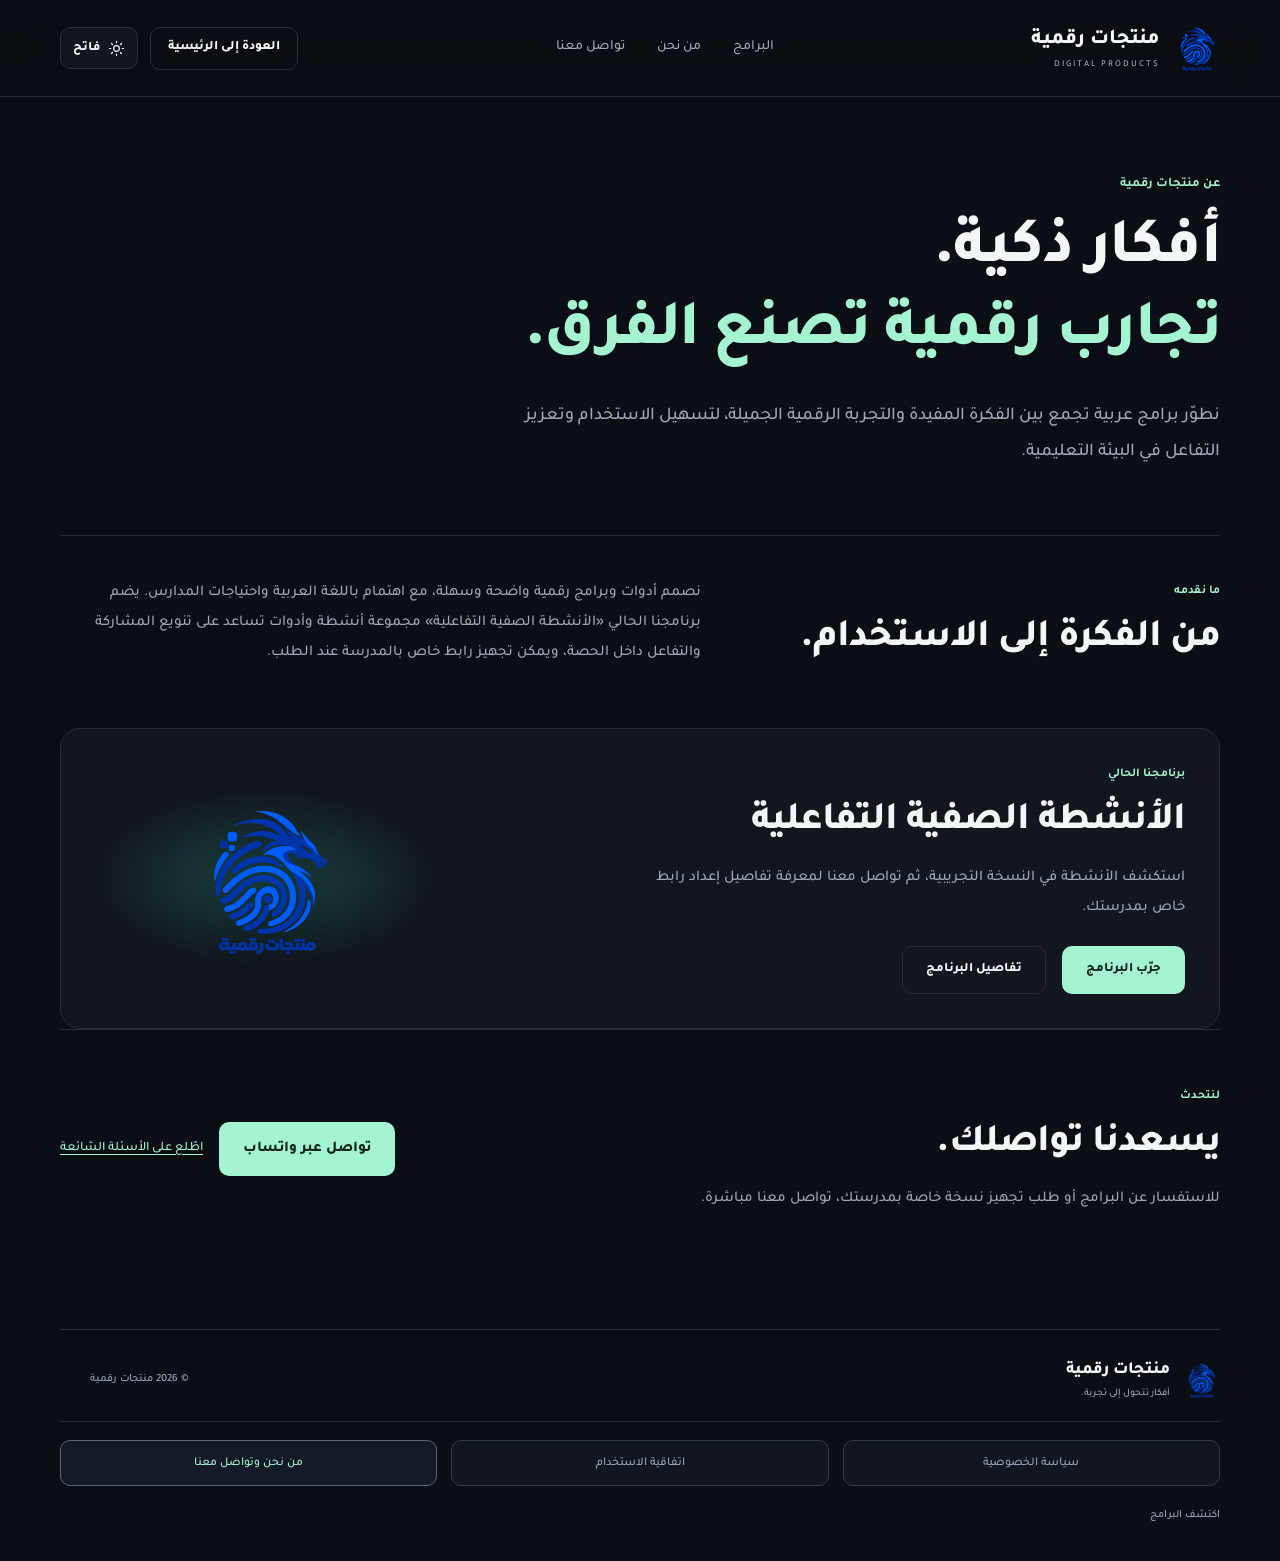
==== commit eab728ba: "Add theme selection and highlight program trial" ====
--- a/about.html
+++ b/about.html
@@ -1 +1 @@
-<!doctype html><html lang="ar" dir="rtl"><head><meta charset="UTF-8"><meta name="viewport" content="width=device-width,initial-scale=1"><meta name="theme-color" content="#0b0e14"><title>من نحن وتواصل معنا | منتجات رقمية</title><meta name="description" content="تعرف على منتجات رقمية وتواصل بشأن البرامج التعليمية والتفاعلية."><link rel="icon" href="assets/logo.png"><link rel="preconnect" href="https://fonts.googleapis.com"><link rel="preconnect" href="https://fonts.gstatic.com" crossorigin><link href="https://fonts.googleapis.com/css2?family=Tajawal:wght@400;500;700;800;900&display=swap" rel="stylesheet"><link rel="stylesheet" href="assets/styles.css?v=8"><link rel="stylesheet" href="assets/legal.css?v=2"></head><body><a class="skip" href="#main">انتقل إلى المحتوى</a><header class="header"><div class="wrap nav"><a class="brand" href="index.html"><img src="assets/logo.png" width="48" height="48" alt=""><span>منتجات رقمية<small>DIGITAL PRODUCTS</small></span></a><nav aria-label="التنقل الرئيسي"><a href="index.html#programs">البرامج</a><a href="about.html">من نحن</a><a href="about.html#contact">تواصل معنا</a></nav><div class="nav-end"><a class="button small outline" href="index.html">العودة إلى الرئيسية</a></div></div></header><main id="main" class="wrap about-page"><section class="about-hero"><div class="legal-kicker">عن منتجات رقمية</div><h1>أفكار ذكية.<br><span>تجارب رقمية تصنع الفرق.</span></h1><p class="legal-lead">نطوّر برامج عربية تجمع بين الفكرة المفيدة والتجربة الرقمية الجميلة، لتسهيل الاستخدام وتعزيز التفاعل في البيئة التعليمية.</p></section><section class="about-panel"><div><span class="eyebrow">ما نقدمه</span><h2>من الفكرة إلى الاستخدام.</h2></div><p>نصمم أدوات وبرامج رقمية واضحة وسهلة، مع اهتمام باللغة العربية واحتياجات المدارس. يضم برنامجنا الحالي «الأنشطة الصفية التفاعلية» مجموعة أنشطة وأدوات تساعد على تنويع المشاركة والتفاعل داخل الحصة، ويمكن تجهيز رابط خاص بالمدرسة عند الطلب.</p></section><section class="about-product"><div><span class="eyebrow">برنامجنا الحالي</span><h2>الأنشطة الصفية التفاعلية</h2><p>استكشف الأنشطة في النسخة التجريبية، ثم تواصل معنا لمعرفة تفاصيل إعداد رابط خاص بمدرستك.</p><div class="about-actions"><a class="button primary" href="https://activitiesclass.github.io/class-activities-platform/" target="_blank" rel="noopener noreferrer">جرّب البرنامج</a><a class="button outline" href="index.html#programs">تفاصيل البرنامج</a></div></div><div class="about-mark"><img src="assets/logo.png" alt="شعار منتجات رقمية"></div></section><section id="contact" class="about-contact"><div><span class="eyebrow">لنتحدث</span><h2>يسعدنا تواصلك.</h2><p>للاستفسار عن البرامج أو طلب تجهيز نسخة خاصة بمدرستك، تواصل معنا مباشرة.</p></div><div class="contact-actions"><a class="button primary" href="https://api.whatsapp.com/send?phone=96895214998&amp;text=%D9%85%D8%B1%D8%AD%D8%A8%D9%8B%D8%A7%20%D9%85%D9%86%D8%AA%D8%AC%D8%A7%D8%AA%20%D8%B1%D9%82%D9%85%D9%8A%D8%A9%D8%8C%20%D8%A3%D8%B1%D8%BA%D8%A8%20%D9%81%D9%8A%20%D8%A7%D9%84%D8%A7%D8%B3%D8%AA%D9%81%D8%B3%D8%A7%D8%B1%20%D8%B9%D9%86%20%D8%A7%D9%84%D8%A8%D8%B1%D8%A7%D9%85%D8%AC." target="_blank" rel="noopener noreferrer">تواصل عبر واتساب</a><a class="text-link" href="index.html#faq">اطّلع على الأسئلة الشائعة</a></div></section></main><footer class="wrap footer footer-with-links"><a class="brand" href="index.html"><img src="assets/logo.png" width="38" height="38" alt=""><span>منتجات رقمية<small>أفكار تتحول إلى تجربة.</small></span></a><p>© 2026 منتجات رقمية</p><nav class="footer-links" aria-label="روابط قانونية ومعلوماتية"><a href="privacy.html">سياسة الخصوصية</a><a href="terms.html">اتفاقية الاستخدام</a><a href="about.html" aria-current="page">من نحن وتواصل معنا</a></nav><a href="index.html#programs">اكتشف البرامج</a></footer></body></html>
+<!doctype html><html lang="ar" dir="rtl"><head><meta charset="UTF-8"><meta name="viewport" content="width=device-width,initial-scale=1"><meta name="theme-color" content="#0b0e14"><title>من نحن وتواصل معنا | منتجات رقمية</title><meta name="description" content="تعرف على منتجات رقمية وتواصل بشأن البرامج التعليمية والتفاعلية."><link rel="icon" href="assets/logo.png"><link rel="preconnect" href="https://fonts.googleapis.com"><link rel="preconnect" href="https://fonts.gstatic.com" crossorigin><link href="https://fonts.googleapis.com/css2?family=Tajawal:wght@400;500;700;800;900&display=swap" rel="stylesheet"><script src="assets/theme.js?v=1"></script><link rel="stylesheet" href="assets/styles.css?v=9"><link rel="stylesheet" href="assets/legal.css?v=2"></head><body><a class="skip" href="#main">انتقل إلى المحتوى</a><header class="header"><div class="wrap nav"><a class="brand" href="index.html"><img src="assets/logo.png" width="48" height="48" alt=""><span>منتجات رقمية<small>DIGITAL PRODUCTS</small></span></a><nav aria-label="التنقل الرئيسي"><a href="index.html#programs">البرامج</a><a href="about.html">من نحن</a><a href="about.html#contact">تواصل معنا</a></nav><div class="nav-end"><a class="button small outline" href="index.html">العودة إلى الرئيسية</a><button class="theme-toggle" type="button" data-theme-toggle aria-label="التبديل إلى المظهر الفاتح" title="التبديل إلى المظهر الفاتح"><svg class="theme-sun" viewBox="0 0 24 24" fill="none" stroke="currentColor" stroke-width="1.7" stroke-linecap="round" aria-hidden="true"><circle cx="12" cy="12" r="4"/><path d="M12 2v2m0 16v2M4.93 4.93l1.42 1.42m11.3 11.3 1.42 1.42M2 12h2m16 0h2M4.93 19.07l1.42-1.42m11.3-11.3 1.42-1.42"/></svg><svg class="theme-moon" viewBox="0 0 24 24" fill="none" stroke="currentColor" stroke-width="1.7" stroke-linecap="round" stroke-linejoin="round" aria-hidden="true"><path d="M20.9 13A9 9 0 0 1 11 3.1 9 9 0 1 0 20.9 13Z"/></svg><span data-theme-label>فاتح</span></button></div></div></header><main id="main" class="wrap about-page"><section class="about-hero"><div class="legal-kicker">عن منتجات رقمية</div><h1>أفكار ذكية.<br><span>تجارب رقمية تصنع الفرق.</span></h1><p class="legal-lead">نطوّر برامج عربية تجمع بين الفكرة المفيدة والتجربة الرقمية الجميلة، لتسهيل الاستخدام وتعزيز التفاعل في البيئة التعليمية.</p></section><section class="about-panel"><div><span class="eyebrow">ما نقدمه</span><h2>من الفكرة إلى الاستخدام.</h2></div><p>نصمم أدوات وبرامج رقمية واضحة وسهلة، مع اهتمام باللغة العربية واحتياجات المدارس. يضم برنامجنا الحالي «الأنشطة الصفية التفاعلية» مجموعة أنشطة وأدوات تساعد على تنويع المشاركة والتفاعل داخل الحصة، ويمكن تجهيز رابط خاص بالمدرسة عند الطلب.</p></section><section class="about-product"><div><span class="eyebrow">برنامجنا الحالي</span><h2>الأنشطة الصفية التفاعلية</h2><p>استكشف الأنشطة في النسخة التجريبية، ثم تواصل معنا لمعرفة تفاصيل إعداد رابط خاص بمدرستك.</p><div class="about-actions"><a class="button primary" href="https://activitiesclass.github.io/class-activities-platform/" target="_blank" rel="noopener noreferrer">جرّب البرنامج</a><a class="button outline" href="index.html#programs">تفاصيل البرنامج</a></div></div><div class="about-mark"><img src="assets/logo.png" alt="شعار منتجات رقمية"></div></section><section id="contact" class="about-contact"><div><span class="eyebrow">لنتحدث</span><h2>يسعدنا تواصلك.</h2><p>للاستفسار عن البرامج أو طلب تجهيز نسخة خاصة بمدرستك، تواصل معنا مباشرة.</p></div><div class="contact-actions"><a class="button primary" href="https://api.whatsapp.com/send?phone=96895214998&amp;text=%D9%85%D8%B1%D8%AD%D8%A8%D9%8B%D8%A7%20%D9%85%D9%86%D8%AA%D8%AC%D8%A7%D8%AA%20%D8%B1%D9%82%D9%85%D9%8A%D8%A9%D8%8C%20%D8%A3%D8%B1%D8%BA%D8%A8%20%D9%81%D9%8A%20%D8%A7%D9%84%D8%A7%D8%B3%D8%AA%D9%81%D8%B3%D8%A7%D8%B1%20%D8%B9%D9%86%20%D8%A7%D9%84%D8%A8%D8%B1%D8%A7%D9%85%D8%AC." target="_blank" rel="noopener noreferrer">تواصل عبر واتساب</a><a class="text-link" href="index.html#faq">اطّلع على الأسئلة الشائعة</a></div></section></main><footer class="wrap footer footer-with-links"><a class="brand" href="index.html"><img src="assets/logo.png" width="38" height="38" alt=""><span>منتجات رقمية<small>أفكار تتحول إلى تجربة.</small></span></a><p>© 2026 منتجات رقمية</p><nav class="footer-links" aria-label="روابط قانونية ومعلوماتية"><a href="privacy.html">سياسة الخصوصية</a><a href="terms.html">اتفاقية الاستخدام</a><a href="about.html" aria-current="page">من نحن وتواصل معنا</a></nav><a href="index.html#programs">اكتشف البرامج</a></footer></body></html>
--- a/assets/styles.css
+++ b/assets/styles.css
@@ -15,3 +15,28 @@
 .program-grid{display:grid;grid-template-columns:minmax(0,1fr);gap:24px}
 @media(max-width:800px){.footer-with-links{grid-template-columns:minmax(0,1fr) auto;column-gap:16px;row-gap:14px}.footer-with-links>.brand{grid-column:1/-1}.footer-with-links .footer-links{grid-column:1/-1;grid-template-columns:1fr;gap:10px;padding-top:16px}}
 @media(max-width:560px){.footer-with-links{grid-template-columns:1fr;gap:16px}.footer-with-links>p,.footer-with-links>a:last-child{justify-self:start}.footer-with-links .footer-links a{min-height:44px;justify-content:flex-start;padding-inline:15px}}
+
+/* User selectable dark and light themes. */
+:root{--accent-ink:#10271f;--header-bg:#0b0e14ed}
+:root[data-theme="light"]{color-scheme:light;--bg:#f5f7fb;--panel:#ffffff;--panel2:#eef2f7;--ink:#1a2435;--muted:#59677b;--line:#dce3ed;--accent:#167653;--accent-ink:#ffffff;--header-bg:rgba(255,255,255,.94)}
+:root[data-theme="dark"]{color-scheme:dark}
+.header{background:var(--header-bg);border-bottom-color:var(--line)}
+.nav nav{color:var(--muted)}
+.brand small{color:var(--muted)}
+.outline{border-color:var(--line);color:var(--ink)}
+.outline:hover{background:var(--panel2);border-color:var(--muted)}
+.menu-toggle{border-color:var(--line);color:var(--ink)}
+.nav nav.open{background:var(--panel);border-bottom-color:var(--line)}
+.product-card{border-color:var(--line)}
+.product-card:hover{border-color:var(--muted);box-shadow:0 16px 45px #0002}
+.footer-with-links .footer-links a{border-color:var(--line)}
+.footer-with-links .footer-links a:hover,.footer-with-links .footer-links a[aria-current=page]{background:var(--panel2)}
+.theme-toggle{display:inline-flex;align-items:center;justify-content:center;gap:8px;min-width:76px;min-height:42px;padding:8px 12px;border:1px solid var(--line);border-radius:10px;background:var(--panel);color:var(--ink);font-size:13px;font-weight:800;line-height:1;transition:background .2s,border-color .2s,color .2s}
+.theme-toggle:hover{background:var(--panel2);border-color:var(--muted)}
+.theme-toggle svg{width:17px;height:17px}
+.theme-moon{display:none}
+:root[data-theme="light"] .theme-sun{display:none}
+:root[data-theme="light"] .theme-moon{display:block}
+.trial-button{background:#3778ff;color:#fff;border-color:#3778ff;box-shadow:0 0 0 4px #3778ff24}
+.trial-button:hover{background:#245fdb;border-color:#245fdb;box-shadow:0 0 0 5px #3778ff30}
+@media(max-width:560px){.theme-toggle{min-width:68px;padding-inline:9px}}
